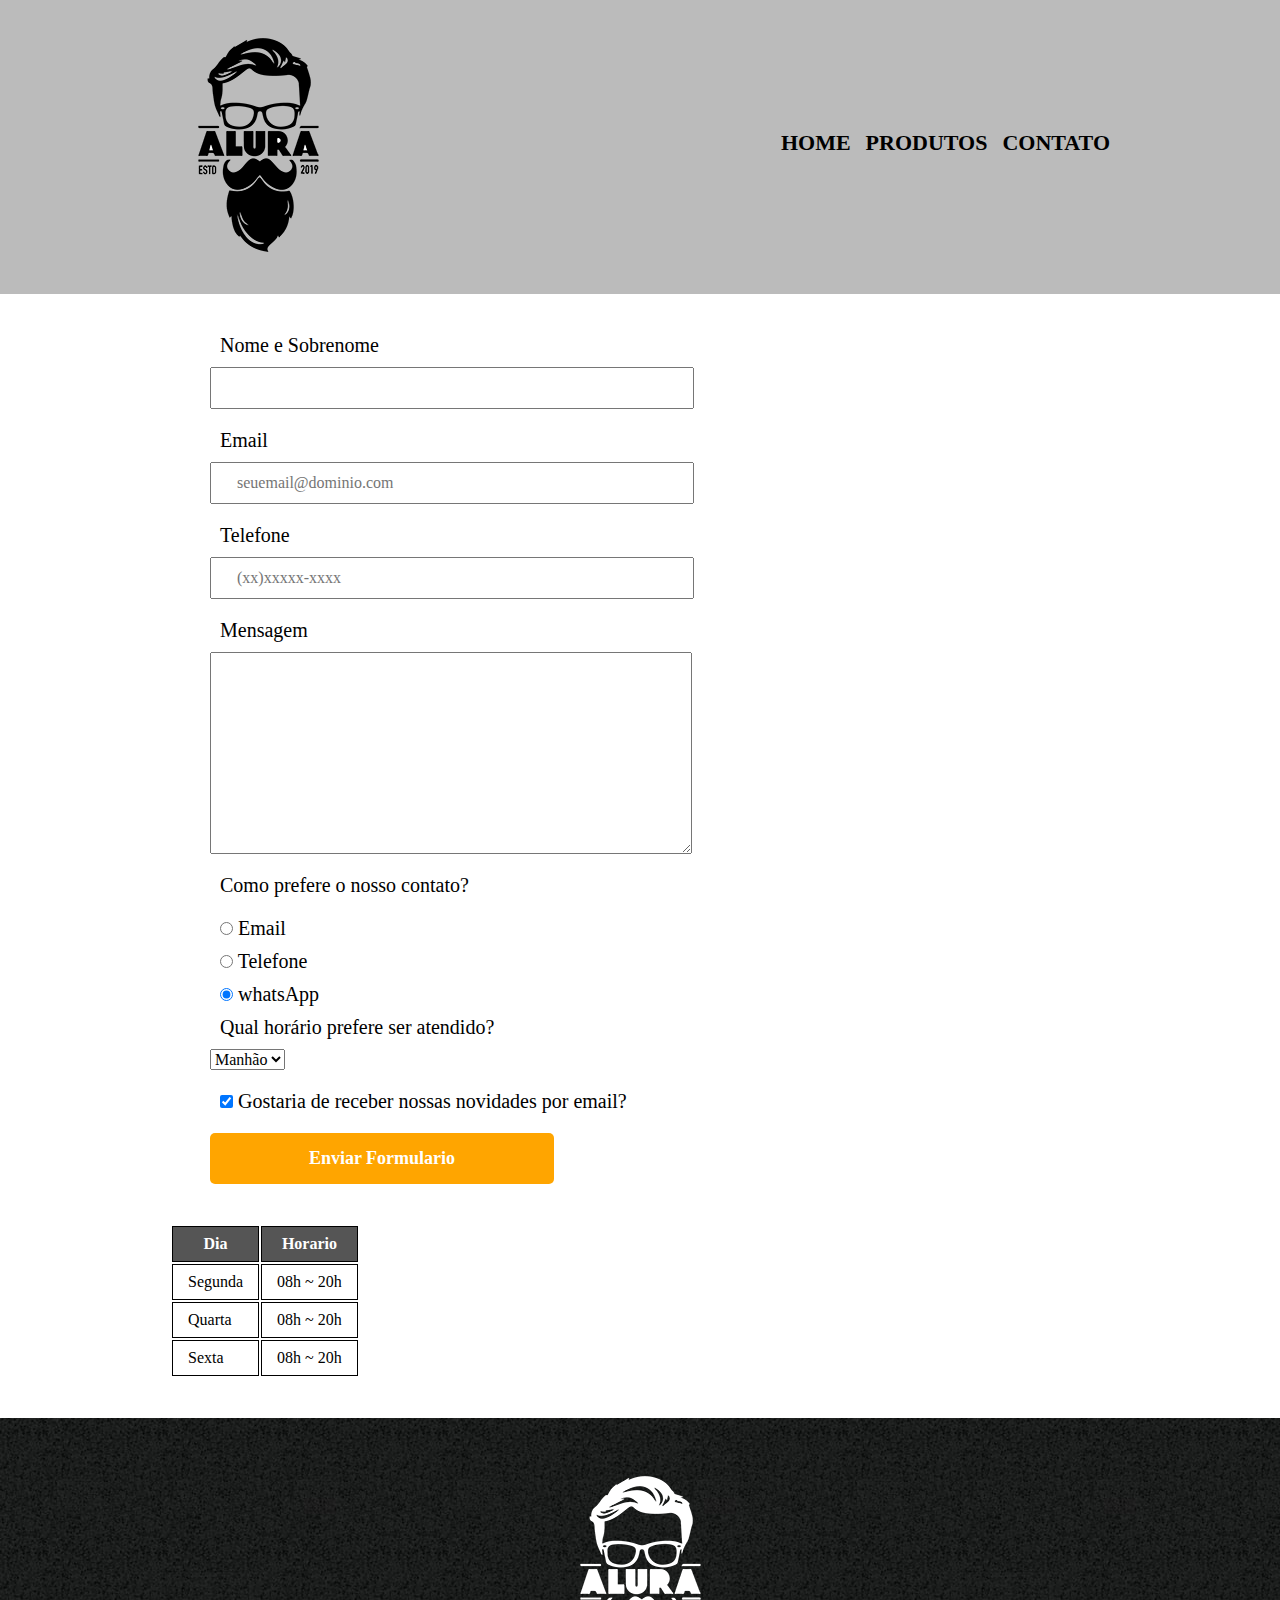
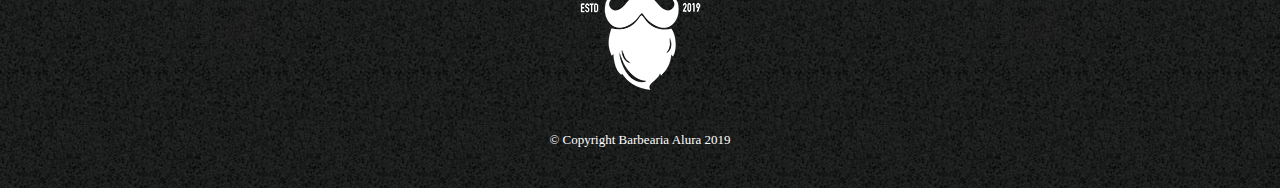
==== pages/contato.html @ 8ee0e596 "Criado a pagina de contatos" ====
<!DOCTYPE html>
<html lang="pt_br">
    <head>
        <meta charset="UTF-8">
        <meta http-equiv="X-UA-Compatible" content="IE=edge">
        <meta name="viewport" content="width=device-width, initial-scale=1.0">
        <link rel="stylesheet" href="../styles/header_footer.css">
        <link rel="stylesheet" href="../styles/contato.css">
        <title>Contato - Barbearia Alura</title>
    </head>
    <body>
        <header>
            <div class="caixa">
                <h1><img src="../imagens/produtos/logo.png" alt="logo"></h1>
                <nav>
                    <ul class="menu-principal">
                        <li class="menu"><a href="index.html">Home</a></li>
                        <li class="menu"><a href="produtos.html">Produtos</a></li>
                        <li class="menu"><a href="contato.html">Contato</a></li>
                    </ul>
                </nav>
            </div>
        </header>
        <main>
            <form>
                <label for="nomesobrenome" >Nome e Sobrenome</label>
                <input type="text" id="nomesobrenome" class="input-padrao" required>
                <label for="email">Email</label>
                <input type="email" id="email" class="input-padrao" required placeholder="seuemail@dominio.com">
                <label for="telefone">Telefone</label>
                <input type="tel" id="telefone" class="input-padrao" required placeholder="(xx)xxxxx-xxxx">
                
                <label for="mensagem">Mensagem</label>
                <textarea name="mensagem" id="mensagem" cols="70" rows="10" class="input-padrao" required></textarea>

                <fieldset>
                    <legend>Como prefere o nosso contato?</legend>
                    <label for="radio-email"><input type="radio" name="contato" value="Email" id="radio-email"> Email</label>
                    <label for="radio-telefone"><input type="radio" name="contato" value="telefone" id="radio-telefone"> Telefone</label>
                    <label for="radio-whatsapp"><input type="radio" name="contato" value="whatsapp" id="radio-whatsapp" checked> whatsApp</label>
                </fieldset>

                <fieldset>
                    <legend>Qual horário prefere ser atendido?</legend>
                    <select name="horario-atendimento" id="horario-atendimento">
                        <option value="manhã">Manhão</option>
                        <option value="tarde">Tarde</option>
                        <option value="noite">Noite</option>
                    
                    </select>
                </fieldset>
                
                <label class="checkbox"><input type="checkbox" name="novidades" id="novidades" checked> Gostaria de receber nossas novidades por email?</label>
                
                <input type="submit" id="enviar" value="Enviar Formulario">

            </form>
            <table>
                <thead>
                    <tr>
                        <th>Dia</th>
                        <th>Horario</th>
                    </tr>
                </thead>
                <tbody>
                    <tr>
                        <td>Segunda</td>
                        <td>08h ~ 20h</td>
                    </tr>
                    <tr>
                        <td>Quarta</td>
                        <td>08h ~ 20h</td>
                    </tr>
                    <tr>
                        <td>Sexta</td>
                        <td>08h ~ 20h</td>
                    </tr>
                </tbody>
            </table>
        </main>
        <footer>
            <img src="../imagens/produtos/logo-branco.png" alt="Logo">
            <p class="copyright">&copy; Copyright Barbearia Alura 2019</p>
        </footer>
        
        
    </body>
</html>
---- styles/header_footer.css ----
header {
    background-color: #BBBBBB;
    padding: 20px 0 20px 0;
    
}

.caixa {
    position: relative;
    width: 940px;
    margin: 0 auto 0 auto;
}

nav {
    position: absolute;
    top: 110px;
    right: 0;

}

nav .menu-principal {
    display: flex;
}

nav .menu {
    display: inline;
    margin: 0 0 0 15px;
}

nav a {
    text-transform: uppercase;
    color: #000000;
    font-weight: bold;
    font-size: 22px;
    text-decoration: none;
}

nav a:hover {
    color: #C78C19;
    text-decoration: underline;
}

footer {
    text-align: center;
    background: url(../imagens/produtos/bg.jpg);
    padding: 40px 0;
}

.copyright {
    color: #FFFFFF;
    font-size: 13px;
    margin-top: 20px;
}
---- styles/contato.css ----
* {
    margin: 0;
    padding: 0;
    font-size: 100%;
    font: inherit;
    vertical-align: baseline;
}

main {
    width: 940px;
    margin: 0 auto;
}
form {
    margin: 40px;
}

form label, form legend {
    display: block;
    font-size: 20px;
    margin: 10px;
}

.input-padrao {
    display: block;
    margin: 0 0 20px;
    padding: 10px 25px;
    width: 50%;
}

fieldset {
    border: none;
}

.checkbox {
    margin: 20px 10px;

}

#enviar {
    width: 40%;
    padding: 15px 0;
    background: orange;
    color: #FFFFFF;
    font-weight: bold;
    font-size: 18px;
    border: none;
    border-radius: 5px;
    transition: 1s all;
    cursor: pointer;
}

#enviar:hover {
    background: darkorange;
    transform: scale(1.2);
    
}

table {
    margin: 20px 0 40px 0;
}

thead {
    background: #555555;
    color: white;
    font-weight: bold;
}

th, td {
    border: 1px solid #000000;
    padding: 8px 15px;
}
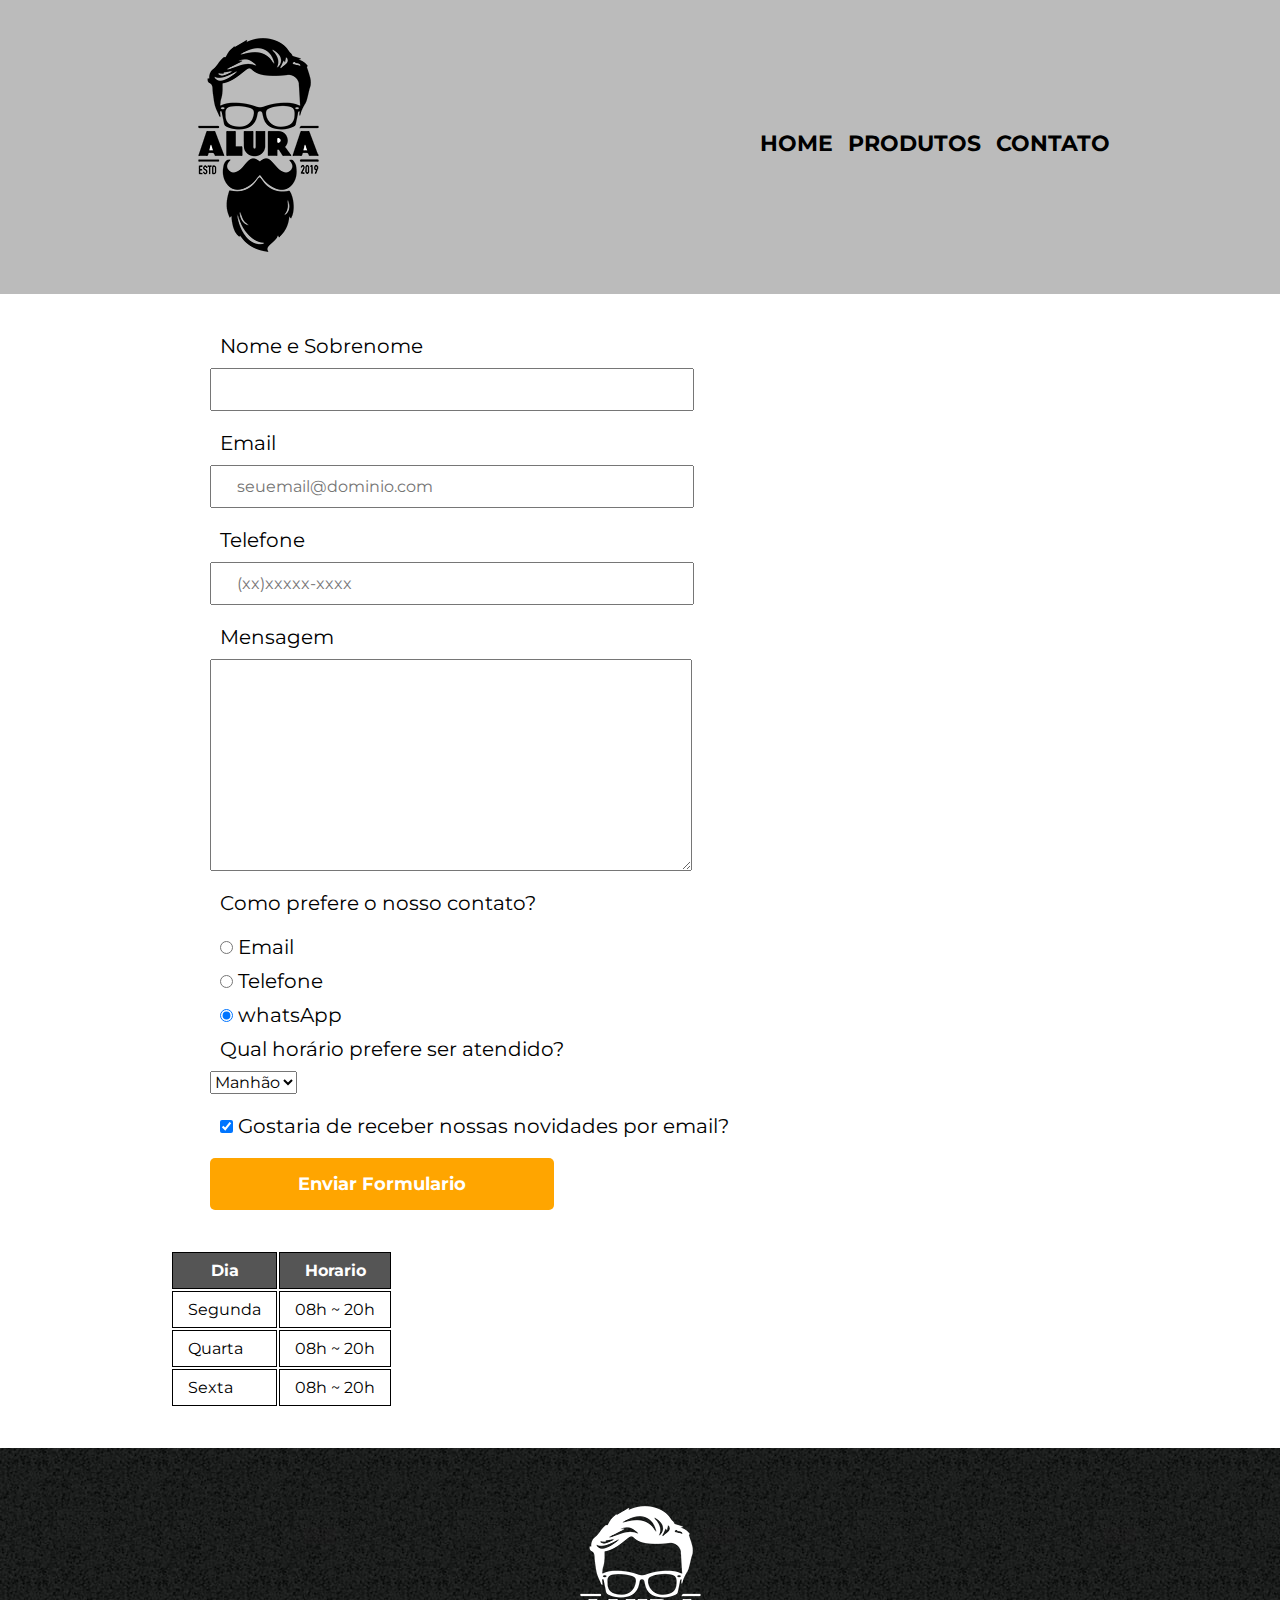
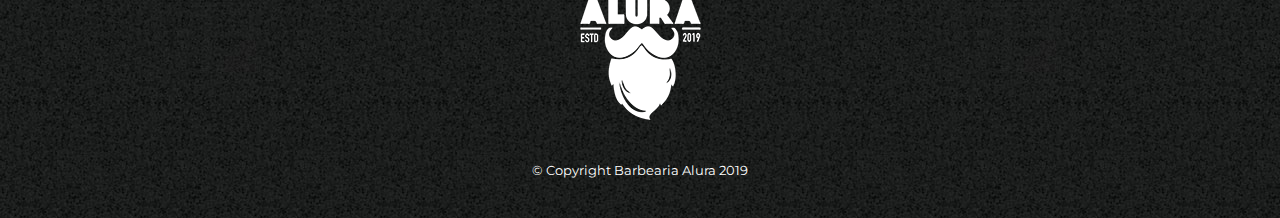
==== commit 140b4908: "melhorado a home page nao finalizado" ====
--- a/pages/contato.html
+++ b/pages/contato.html
@@ -6,6 +6,7 @@
         <meta name="viewport" content="width=device-width, initial-scale=1.0">
         <link rel="stylesheet" href="../styles/header_footer.css">
         <link rel="stylesheet" href="../styles/contato.css">
+        <link href="https://fonts.googleapis.com/css?family=Montserrat&display=swap" rel="stylesheet">
         <title>Contato - Barbearia Alura</title>
     </head>
     <body>
--- a/styles/contato.css
+++ b/styles/contato.css
@@ -4,6 +4,9 @@
     font-size: 100%;
     font: inherit;
     vertical-align: baseline;
+}
+body {
+    font-family: 'Montserrat', sans-serif;
 }
 
 main {
